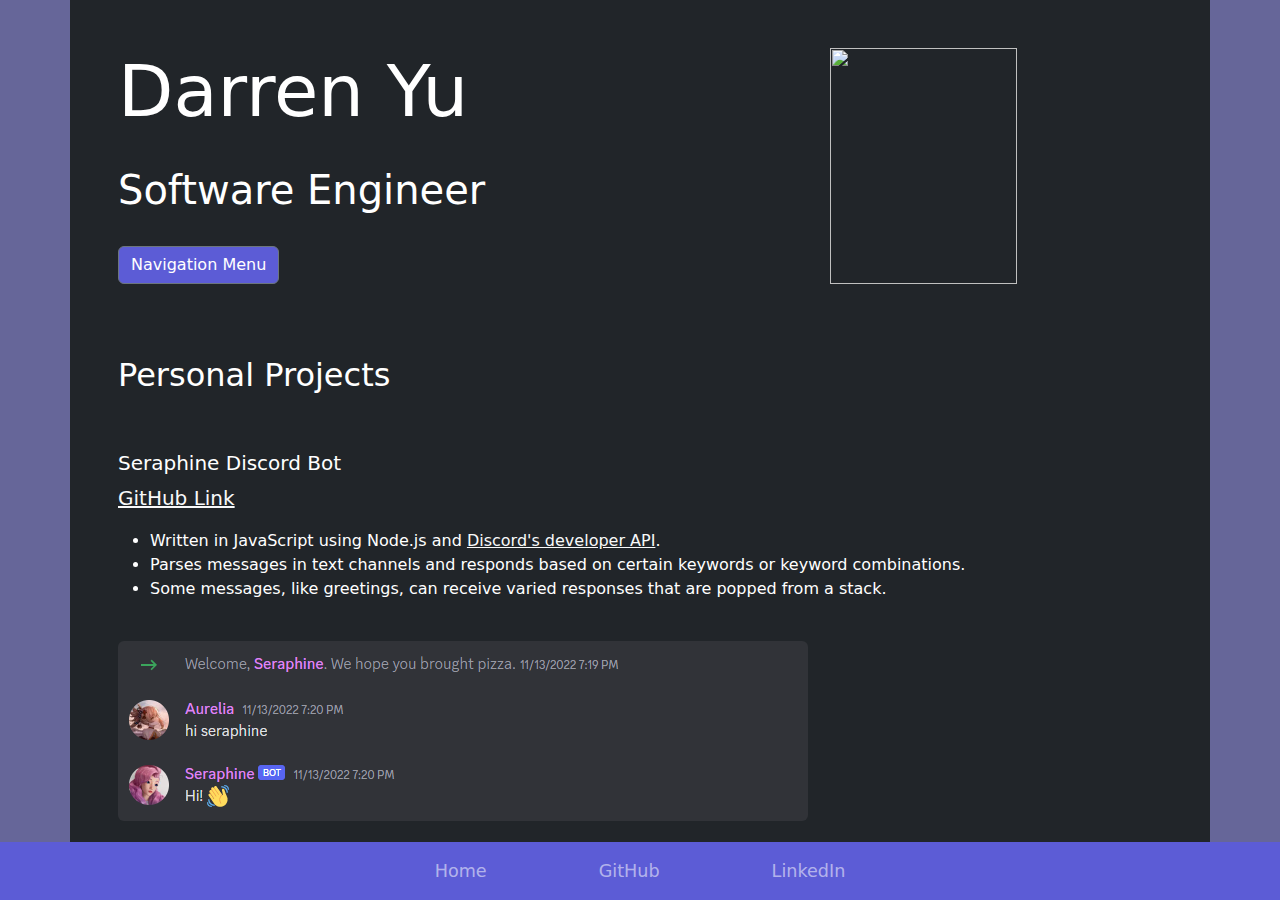
==== personal_projects.html @ 06201fb5 "Initial completed version of website" ====
<!DOCTYPE html>
<html lang="en">
  <head>
    <title>About Darren Yu</title>
    <meta charset="utf-8" />
    <meta name="viewport" content="width=device-width, initial-scale=1" />
    <link
      href="https://cdn.jsdelivr.net/npm/bootstrap@5.2.3/dist/css/bootstrap.min.css"
      rel="stylesheet"
    />
    <link href="./styles.css" rel="stylesheet" type="text/css" />
    <script src="https://cdn.jsdelivr.net/npm/bootstrap@5.2.3/dist/js/bootstrap.bundle.min.js"></script>
  </head>
  <body>
    <div id="main" class="container p-5 bg-dark text-white vh-100">
      <div class="row">
        <div class="col-sm-8">
          <h1 class="display-2">Darren Yu</h1>
          <br />
          <h1 class="display-6">Software Engineer</h1>
          <div class="offcanvas offcanvas-start text-bg-dark" id="sidebar">
            <div class="offcanvas-header">
              <h1 class="offcanvas-title">Pages</h1>
              <button
                type="button"
                class="btn-close btn-close-white"
                data-bs-dismiss="offcanvas"
              ></button>
            </div>
            <div class="offcanvas-body">
              <ul class="nav nav-pills flex-column">
                <li class="nav-item">
                  <a class="nav-link link-light active" href="./index.html">Home</a>
                </li>
                <li class="nav-item">
                  <a class="nav-link link-light" href="./work_experience.html">Work Experience</a>
                </li>
                <li class="nav-item">
                  <a class="nav-link link-light" href="./personal_projects.html">Personal Projects</a>
                </li>
              </ul>
            </div>
          </div>
          <br />
          <button
            class="btn btn-secondary lavender"
            type="button"
            data-bs-toggle="offcanvas"
            data-bs-target="#sidebar"
          >
            Navigation Menu
          </button>
        </div>
        <div class="col-sm-4">
          <img src="./portrait.jpg" width="75%" height="100%" />
        </div>
      </div>
      <br /><br /><br />
      <h2>Personal Projects</h2>
      <br /><br />
      <h5>Seraphine Discord Bot</h5>
      <p class="lead"><a href="https://github.com/Aureliaven/Seraphine_Bot" class="link-light">GitHub Link</a></p>
      <ul>
        <li>
          Written in JavaScript using Node.js and <a href="https://discord.com/developers/docs/intro" class="link-light">Discord's developer API</a>.
        </li>
        <li>
          Parses messages in text channels and responds based on certain keywords or keyword combinations.
        </li>
        <li>
          Some messages, like greetings, can receive varied responses that are popped from a stack.
        </li>
      </ul>
      <br />
      <img src="./seraphine_discord_message.png" class="rounded mx-auto">
    </div>

    <nav
      id="nav"
      class="navbar navbar-expand-sm navbar-dark lavender justify-content-center fixed-bottom"
    >
      <ul class="navbar-nav">
        <li class="nav-item mx-5">
          <a class="nav-link" href="./index.html">Home</a>
        </li>
        <li class="nav-item mx-5">
          <a class="nav-link" href="https://github.com/Aureliaven">GitHub</a>
        </li>
        <li class="nav-item mx-5">
          <a
            class="nav-link"
            href="https://www.linkedin.com/in/darren-yu-200613194/"
            >LinkedIn</a
          >
        </li>
      </ul>
    </nav>
  </body>
</html>
---- styles.css ----
body {
    background-color: #666699;
}

.nav-pills > .active > a, .nav-pills > .active > a:hover {
    background-color: #5c5cd6;
}

.lavender {
    background-color: #5c5cd6;
}

#nav {
    font-size:110%;
}
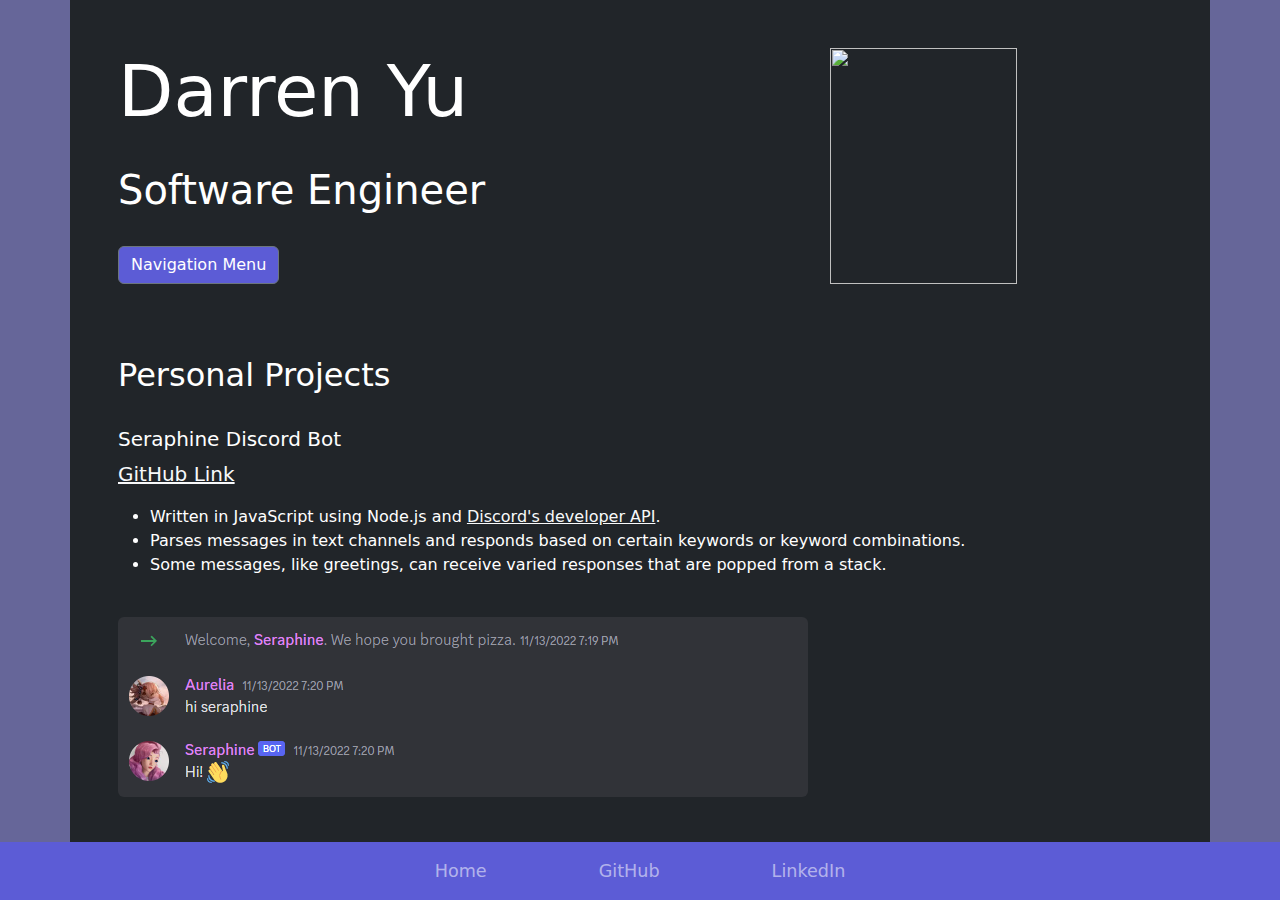
==== commit 7f64792d: "Removed extra line breaks" ====
--- a/personal_projects.html
+++ b/personal_projects.html
@@ -57,7 +57,7 @@
       </div>
       <br /><br /><br />
       <h2>Personal Projects</h2>
-      <br /><br />
+      <br />
       <h5>Seraphine Discord Bot</h5>
       <p class="lead"><a href="https://github.com/Aureliaven/Seraphine_Bot" class="link-light">GitHub Link</a></p>
       <ul>
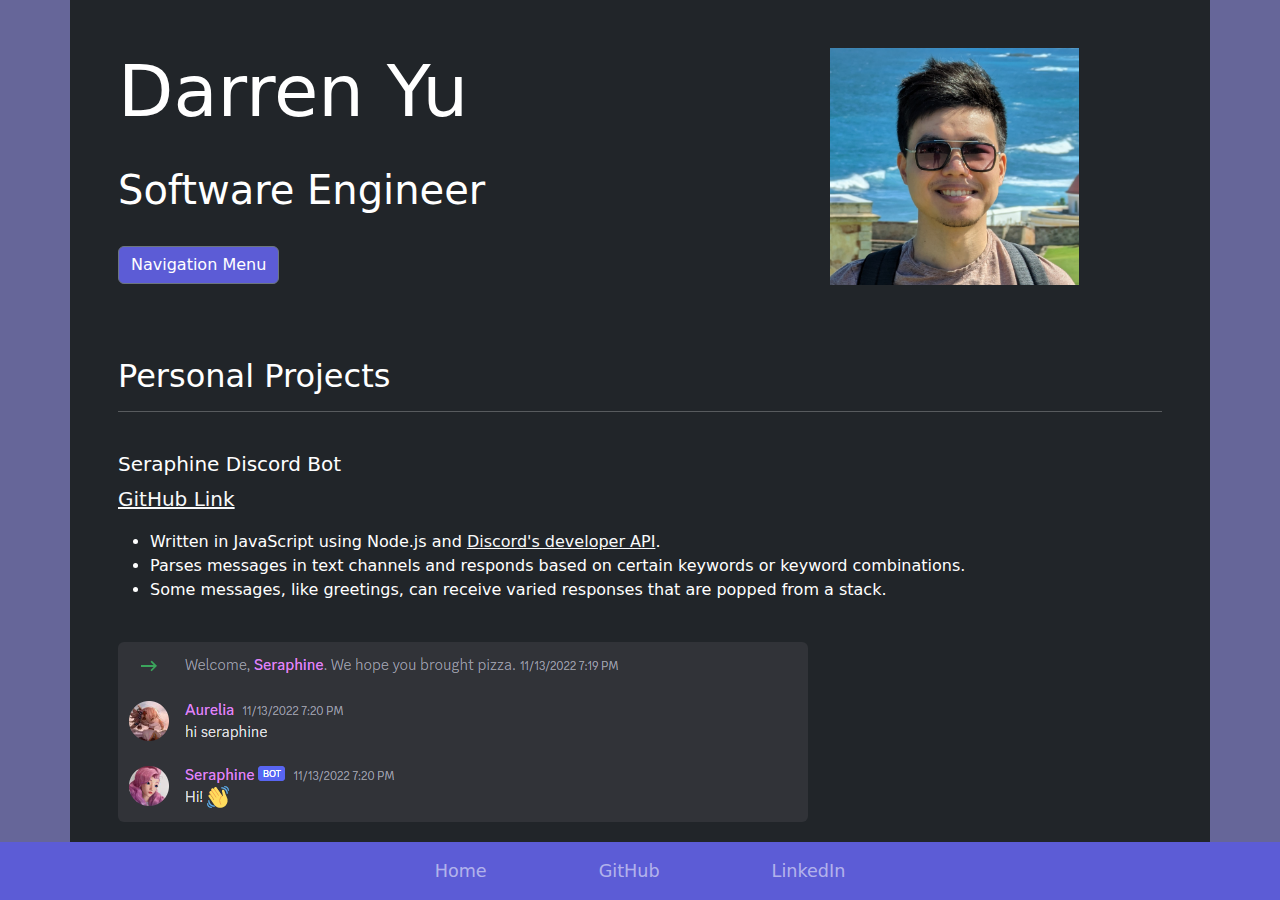
==== commit 52a78c0e: "Added horizontal rules" ====
--- a/personal_projects.html
+++ b/personal_projects.html
@@ -57,7 +57,7 @@
       </div>
       <br /><br /><br />
       <h2>Personal Projects</h2>
-      <br />
+      <hr /><br />
       <h5>Seraphine Discord Bot</h5>
       <p class="lead"><a href="https://github.com/Aureliaven/Seraphine_Bot" class="link-light">GitHub Link</a></p>
       <ul>
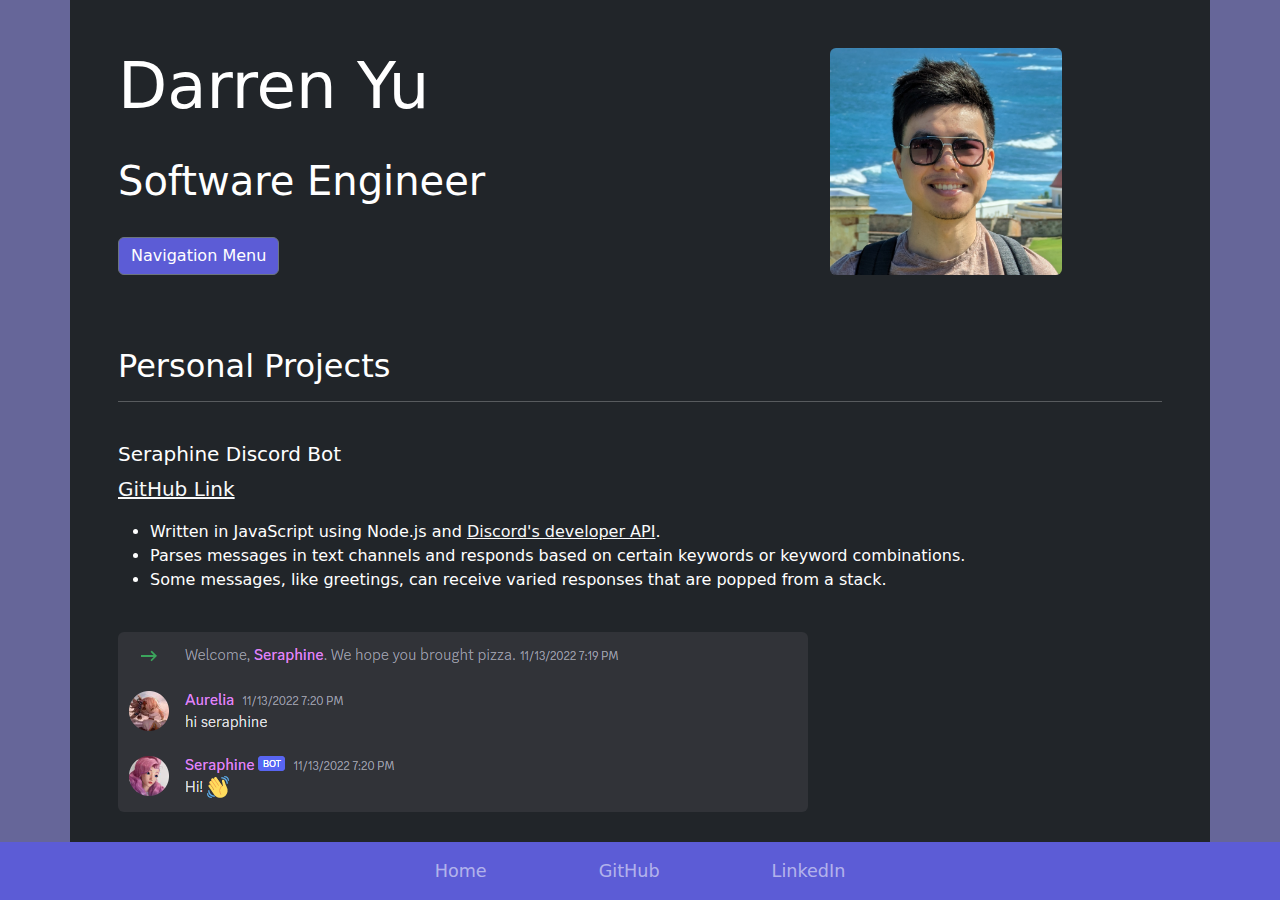
==== commit ea292859: "Fixed navigation menu showing wrong active page, changed active page color, changed size of elements" ====
--- a/personal_projects.html
+++ b/personal_projects.html
@@ -15,7 +15,7 @@
     <div id="main" class="container p-5 bg-dark text-white vh-100">
       <div class="row">
         <div class="col-sm-8">
-          <h1 class="display-2">Darren Yu</h1>
+          <h1 class="display-3">Darren Yu</h1>
           <br />
           <h1 class="display-6">Software Engineer</h1>
           <div class="offcanvas offcanvas-start text-bg-dark" id="sidebar">
@@ -30,13 +30,13 @@
             <div class="offcanvas-body">
               <ul class="nav nav-pills flex-column">
                 <li class="nav-item">
-                  <a class="nav-link link-light active" href="./index.html">Home</a>
+                  <a class="nav-link link-light" href="./index.html">Home</a>
                 </li>
                 <li class="nav-item">
                   <a class="nav-link link-light" href="./work_experience.html">Work Experience</a>
                 </li>
                 <li class="nav-item">
-                  <a class="nav-link link-light" href="./personal_projects.html">Personal Projects</a>
+                  <a class="nav-link link-light active" href="./personal_projects.html">Personal Projects</a>
                 </li>
               </ul>
             </div>
@@ -52,7 +52,7 @@
           </button>
         </div>
         <div class="col-sm-4">
-          <img src="./portrait.jpg" width="75%" height="100%" />
+          <img src="./portrait.jpg" width="70%" height="100%" class="rounded"/>
         </div>
       </div>
       <br /><br /><br />
--- a/styles.css
+++ b/styles.css
@@ -2,8 +2,8 @@
     background-color: #666699;
 }
 
-.nav-pills > .active > a, .nav-pills > .active > a:hover {
-    background-color: #5c5cd6;
+.nav-pills>li>a.active, .nav-pills>li>a:hover, .nav-pills>li>a:focus {
+    background-color: #5c5cd6!important;
 }
 
 .lavender {
